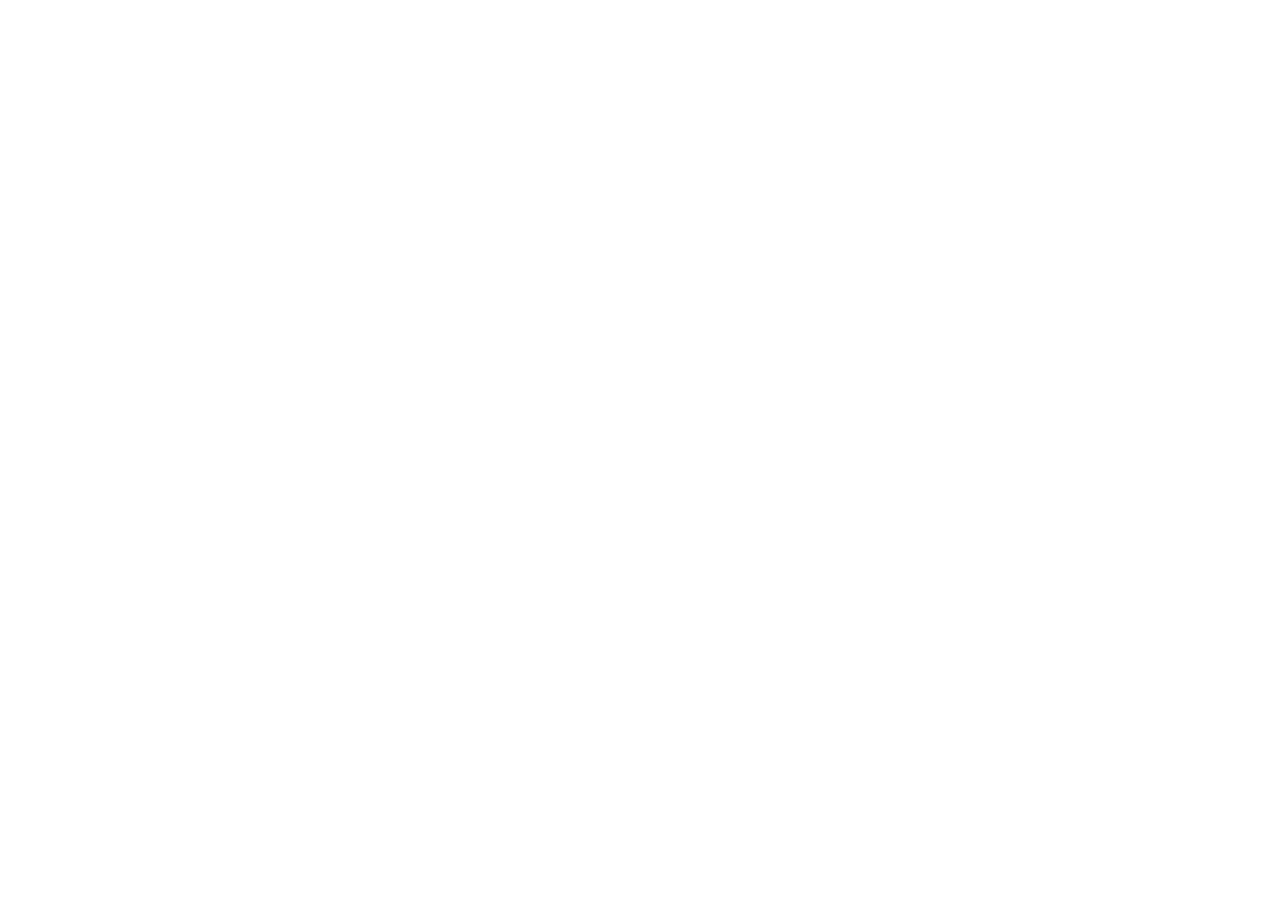
==== index.html @ 695e1c71 "Revert "fix mobile issue" This reverts commit d473c5e2837859a0e0d2f6d0179ee5eaed5ca032." ====
<!DOCTYPE html>
<html>
	<head>
		<meta http-equiv="content-type" content="text/html;charset=utf-8">
		<meta name="viewport" content="width=device-width, initial-scale=1.0, maximum-scale=1.0, user-scalable=0"/>
		<title>PageFlip5 template - Meet Pageflip 5</title>
		
		<!-- start custom fonts -->
		<!-- end custom fonts -->
		
		<!-- start needed css style files -->
		<link type="text/css" rel="stylesheet" href="css/pageflip.css">	
		<link type="text/css" rel="stylesheet" href="css/pageflip-custom.css">	
		<!-- end needed css style files -->

		<!-- start needed js libraries -->
		<script type="text/javascript" src="js/jquery-1.11.1.min.js"></script>	
		<script type="text/javascript" src="js/pageflip5-min.js"></script>
		<script type="text/javascript" src="js/key.js"></script>
		<!-- end needed js libraries -->
		
		<!-- div fix for FullScale needed if the book have top margin -->
		<style>.pageflip-container { padding-top: 1px; } </style>
	</head>
	<body>
		<!-- start embed pageflip -->
		<div id="pageflip"></div>
		<!-- end embed pageflip -->
		
		<!-- start script needed to run pageflip -->
		<script src="js/xmas-book.js"></script>
		<script type="text/javascript">
			$(document).load(function(e){
				startPageflip('chibook');
			})
			
		</script>
		<!-- end script needed to run pageflip -->
	</body>
</html>
---- css/pageflip.css ----
/* for pageflip5 1.45 */
#pageflip {
	width: 100%;
	overflow: hidden;
	/*visibility: hidden;*/
	display: block;
	/* use display:none only if needed! */
}

.pageflip-container {
	padding-top: 0px;
	min-width: 320px;
}
.pf-book-container {
}
.pf-book-content {
	opacity: 0;
	-webkit-transition: opacity 1s;
	-moz-transition: opacity 1s;
	-o-transition: opacity 1s;
	-ms-transition: opacity 1s;	
}
.pf-book-offset {
	-webkit-perspective: 3000px;
	-moz-perspective: 3000px;
	-ms-perspective: 3000px;
	perspective: 3000px;
	-webkit-perspective-origin-x: 50%;
	-webkit-perspective-origin-y: 50%;
	-moz-perspective-origin-x: 50%;
	-moz-perspective-origin-y: 50%;
	-ms-perspective-origin-x: 50%;
	-ms-perspective-origin-y: 50%;
	perspective-origin-x: 50%;
	perspective-origin-y: 50%;
}


.pf-page-container {
	position: absolute;
	overflow: hidden;
}

#pf-dropshadow {
	-webkit-box-shadow: 0 10px 30px rgba(0,0,0,1);
	-moz-box-shadow: 0 10px 30px rgba(0,0,0,1);
	-o-box-shadow: 0 10px 30px rgba(0,0,0,1);
	-ms-box-shadow: 0 10px 30px rgba(0,0,0,1);
	box-shadow: 0 10px 30px rgba(0,0,0,1);
}

.pf-flip-shadowA {
	background-image: -o-linear-gradient(left, rgba(0,0,0,0), rgba(0,0,0,1));
	background-image: -ms-linear-gradient(left, rgba(0,0,0,0), rgba(0,0,0,1));
	background-image: -moz-linear-gradient(left, rgba(0,0,0,0), rgba(0,0,0,1));
	background-image: -webkit-linear-gradient(left, rgba(0,0,0,0), rgba(0,0,0,1));
}
.pf-flip-shadowB {
	background-image: -o-linear-gradient(left, rgba(0,0,0,1), rgba(0,0,0,0), rgba(0,0,0,0));
	background-image: -ms-linear-gradient(left, rgba(0,0,0,1), rgba(0,0,0,0), rgba(0,0,0,0));
	background-image: -moz-linear-gradient(left, rgba(0,0,0,1), rgba(0,0,0,0), rgba(0,0,0,0));
	background-image: -webkit-linear-gradient(left, rgba(0,0,0,1), rgba(0,0,0,0), rgba(0,0,0,0));
}
.pf-flip-topshadow {
	background-image: -o-linear-gradient(left, rgba(0,0,0,0), rgba(0,0,0,.5), rgba(0,0,0,1), rgba(0,0,0,0));
	background-image: -ms-linear-gradient(left, rgba(0,0,0,0), rgba(0,0,0,.5), rgba(0,0,0,1), rgba(0,0,0,0));
	background-image: -moz-linear-gradient(left, rgba(0,0,0,0), rgba(0,0,0,.5), rgba(0,0,0,1), rgba(0,0,0,0));
	background-image: -webkit-linear-gradient(left, rgba(0,0,0,0), rgba(0,0,0,.5), rgba(0,0,0,1), rgba(0,0,0,0));
}
.pf-emboss-left {
	background-image: -o-linear-gradient(left, rgba(0,0,0,0), rgba(0,0,0,1));
	background-image: -ms-linear-gradient(left, rgba(0,0,0,0), rgba(0,0,0,1));
	background-image: -moz-linear-gradient(left, rgba(0,0,0,0), rgba(0,0,0,1));
	background-image: -webkit-linear-gradient(left, rgba(0,0,0,0), rgba(0,0,0,1));
	pointer-events: none;
}
.pf-emboss-right {
	background-image: -o-linear-gradient(left, rgba(0,0,0,.5), rgba(0,0,0,0));
	background-image: -ms-linear-gradient(left, rgba(0,0,0,.5), rgba(0,0,0,0));
	background-image: -moz-linear-gradient(left, rgba(0,0,0,.5), rgba(0,0,0,0));
	background-image: -webkit-linear-gradient(left, rgba(0,0,0,.5), rgba(0,0,0,0));
	pointer-events: none;
}


/* Controls layout/animation/hover fx ----------------------------------- */

#pageflip-controls {
	position: absolute;
	bottom: 0px;
	padding: 8px 0 16px;
	width: 100%;
	overflow: hidden;
	text-align: center;
	opacity: 0;
	-webkit-transition: opacity 1s;
	-moz-transition: opacity 1s;
	-o-transition: opacity 1s;
	-ms-transition: opacity 1s;
	color: #888;
	font-size: 12px;
}
.pf-centered-buttons,
.pf-left-buttons,
.pf-right-buttons {
	height: 26px;
	overflow: hidden;	
}

.pf-centered-buttons {
	position: relative;
	top: 0px;
	left: auto;
	right: auto;
	margin: 0px auto;
	width: 254px;
}
.pf-left-buttons {
	float: left;
	width: 104px;
	margin-left: 32px;	
}
.pf-right-buttons {
	float: right;
	width: 104px;
	margin-right: 32px;
}

.pf-control-bar-button {
}

.pf-control-bar-button,
.pf-control-bar-pager {
	float: left;
	height: 26px;
}
.pf-right {
	float: right;
}
.pf-control-bar-pager {
	padding-top: 2px;
	width: 150px;
	text-align: center;
}

#pf-pagerin {
	color: rgba(0,0,0,0.3);
	border: none;
	width: 140px;
	height: 22px;
    padding: 0px;
	font-size: 14px;
	/*font-family: Helvetica, Arial, sans-serif;*/
    border-style: none; 
    border-color: Transparent; 
    overflow: auto;  
    background: none;
    text-align: center;
}

.pf-control-bar-button g,
.pf-control-bar-pager g {
	fill: rgba(0,0,0,0.3);
	-webkit-transition: fill 0.2s;
	-moz-transition: fill 0.2s;
	-o-transition: fill 0.2s;
	-ms-transition: fill 0.2s;	
}
.pf-disabled {
	opacity: 0.2;
}

.pf-control-bar-button:not(.pf-disabled):hover g {
	fill: #FA0;
}
/*.control-bar-button.disabled:hover g,
.control-bar-pager.disabled:hover g  {
	fill: #888;
}*/
#pageflip-controls {
	color: rgba(0,0,0,0.3);	
}

/* Thumbnails layout/animation/hover fx ----------------------------------- */

#pageflip-thumbnails {
	position: absolute;
	top: 0px;
	width: 100%;
	overflow: hidden;
	
	-webkit-transition: top 0.5s, opacity 0.5s;
	-moz-transition: top 0.5s, opacity 0.5s;
	-o-transition: top 0.5s, opacity 0.5s;
	-ms-transition: top 0.5s, opacity 0.5s;

}
#pageflip-thumbnails.pf-hidden {
	top: -100px;
	opacity: 0;
}
#pf-thumbnail-container {
	width: 10px;
}
.pf-thumbnail-spread {
}
.pf-thumbnail-page {
}
.pf-thumbnail-spread,
.pf-thumbnail-page {
	float: left;
	margin: 0 16px 16px 0px;
	/*margin: 0 8px 16px 8px;*/
	background: #888;
	-moz-box-shadow: 0 5px 10px rgba(0,0,0,0.2);
	-webkit-box-shadow: 0 5px 10px rgba(0,0,0,0.2);
	box-shadow: 0 5px 10px rgba(0,0,0,0.2);
	overflow: hidden;
}
.pf-thumbnail-button {
	float: left;
	margin: 0px;
	padding: 0px;
}
.pf-thumbnail-button:hover {
	
	
}

#pf-copyright-text {
	display: none;
	clear: both;
	padding-top: 10px;
}
/* Default Page setup */

.pf-left-side {
	background: #666;
}

.pf-right-side {
	background: #666;
}
.pf-outer {
	background: none;
}


/*.page-container.left-side {
	border-radius:25px 0 0 25px;
}
.page-container.right-side {
	border-radius:0 25px 25px 0;
}*/

/* Responsive design */
/*body.w480 #pagerin,
body.w320 #pagerin {
	display: none;
}*/
#pf-controls.w480 .pf-control-bar-pager,
#pf-controls.w320 .pf-control-bar-pager {
	display: none;
	/*width: 16px;*/
}
#pf-controls.w480 .pf-centered-buttons,
#pf-controls.w320 .pf-centered-buttons {
	width: 160px;
	float: left;
	margin-left: 0;
	overflow: hidden;
}
#pf-controls.w480 .pf-centered-buttons {
	margin-left: 48px;
}
#pf-controls.w480 .pf-left-buttons,
#pf-controls.w320 .pf-left-buttons {
	width: 100%;
	margin-left: 0;
	
}
#pf-controls.w480 .pf-control-bar-button,
#pf-controls.w320 .pf-control-bar-button {
	width: 40px;
}

#pf-controls.w320 .pf-right-buttons,
#pf-controls.w480 .pf-right-buttons {
	width: 160px;
	margin-right: 0px;
}
#pf-controls.w480 .pf-right-buttons {
	margin-right: 48px;	
}
/*body.w480 .left-buttons {
	display: block;
	float: left;
}
body.w480 .right-buttons {
	display: block;
	float: right;
}*/
.pageflip-credits {
	display: none;
}
---- css/pageflip-custom.css ----
/*

		Global Pageflip Styles
		
*/
#pageflip {
	width: 100%;
	background: #ececec;
	-webkit-text-size-adjust: none;
	-moz-text-size-adjust: none;
	-ms-text-size-adjust: none;
}
#pf-pagerin {
	font-family: "Fauna One", "Lucida Grande", Helvetica, sans-serif;
}
#pf-stage {
	background: #ececec;
}
/*
	
		Container HTML Page Styles
		
*/
body {
	margin: 0;
}

.pf-left-side{
	background-color: #fff;
}
/*

		template 1 - Meet Pageflip Styles

*/
img{
	width: 100%;
	height: auto;

}
.canClick, .langSelect{
	cursor: pointer;
}

.langSelect{
	font-family: "Fauna One", "Lucida Grande", Helvetica, sans-serif;
	font-size: 14px;
	line-height: 22px;
	list-style: none;
	background: #ddd;
	padding: 2px;
	color: #777;
	font-weight: bold;
}
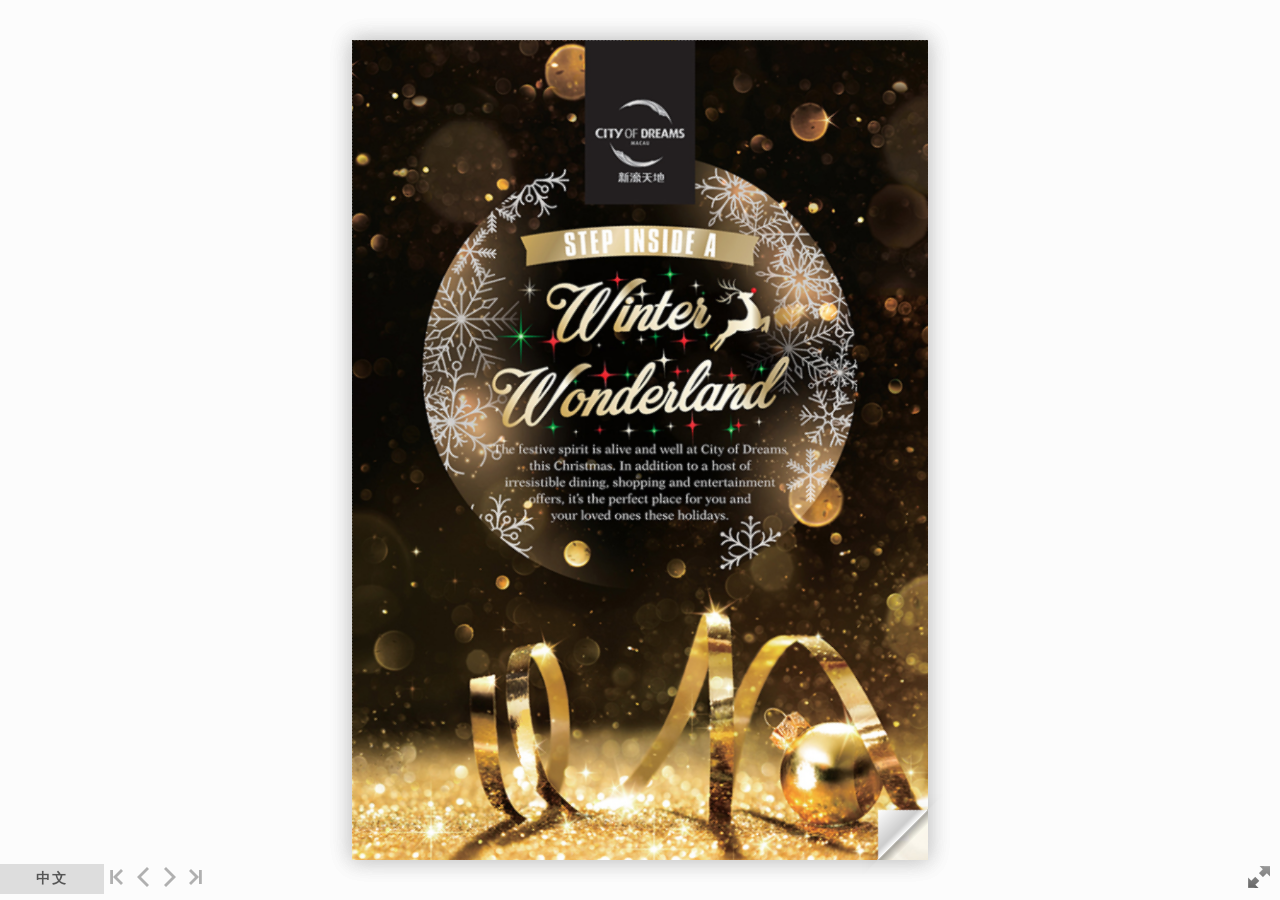
==== commit 2a1f4739: "fix bugs" ====
--- a/index.html
+++ b/index.html
@@ -1,40 +1,481 @@
-<!DOCTYPE html>
-<html>
-	<head>
-		<meta http-equiv="content-type" content="text/html;charset=utf-8">
-		<meta name="viewport" content="width=device-width, initial-scale=1.0, maximum-scale=1.0, user-scalable=0"/>
-		<title>PageFlip5 template - Meet Pageflip 5</title>
-		
-		<!-- start custom fonts -->
-		<!-- end custom fonts -->
-		
-		<!-- start needed css style files -->
-		<link type="text/css" rel="stylesheet" href="css/pageflip.css">	
-		<link type="text/css" rel="stylesheet" href="css/pageflip-custom.css">	
-		<!-- end needed css style files -->
-
-		<!-- start needed js libraries -->
-		<script type="text/javascript" src="js/jquery-1.11.1.min.js"></script>	
-		<script type="text/javascript" src="js/pageflip5-min.js"></script>
-		<script type="text/javascript" src="js/key.js"></script>
-		<!-- end needed js libraries -->
-		
-		<!-- div fix for FullScale needed if the book have top margin -->
-		<style>.pageflip-container { padding-top: 1px; } </style>
-	</head>
-	<body>
-		<!-- start embed pageflip -->
-		<div id="pageflip"></div>
-		<!-- end embed pageflip -->
-		
-		<!-- start script needed to run pageflip -->
-		<script src="js/xmas-book.js"></script>
-		<script type="text/javascript">
-			$(document).load(function(e){
-				startPageflip('chibook');
-			})
-			
-		</script>
-		<!-- end script needed to run pageflip -->
-	</body>
+<!doctype html>
+<html lang="en">
+<head>
+<meta charset="UTF-8">
+<title></title>
+<!-- <meta name="viewport" content="width = 700, user-scalable = no" /> -->
+<meta name="viewport" content="width=device-width, initial-scale=1.0, maximum-scale=1.0, user-scalable=0"/>
+<link rel="icon" type="image/png" href="pics/favicon.png" />
+<script type="text/javascript" src="extras/jquery.min.1.7.js"></script>
+<script type="text/javascript" src="extras/jquery-ui-1.8.20.custom.min.js"></script>
+<script type="text/javascript" src="extras/modernizr.2.5.3.min.js"></script>
+<script type="text/javascript" src="lib/hash.js"></script>
+</head>
+<body>
+
+<div id="canvas">
+
+
+<div class="magazine-viewport">
+	<div class="container">
+		<div class="magazine">
+			<!-- Next button -->
+			<div ignore="1" class="next-button"></div>
+			<!-- Previous button -->
+			<div ignore="1" class="previous-button"></div>
+		</div>
+	</div>
+	
+</div>
+<div class="bottom">
+		<div id="pageflip-controls">
+	
+				<div class="langSelect pf-left-buttons pf-control-bar-button">
+				<a href="chi/index.html">中文</a>
+			
+				</div>
+				
+				<div class="pf-right-buttons">					
+					<div class="zoom-icon zoom-icon-in"></div>
+				</div>
+				<div class="pf-centered-buttons ">
+					<div id="b-first" class="pf-control-bar-button "><svg version="1.2" baseProfile="tiny" id="Layer_1" xmlns="http://www.w3.org/2000/svg" xmlns:xlink="http://www.w3.org/1999/xlink"
+	 x="0px" y="0px" width="26px" height="26px" viewBox="0 0 26 26" xml:space="preserve">
+<g>
+	<polygon points="9,13 17,21 19,19 13,13 19,7 17,5 	"/>
+	<rect x="6.2" y="6" width="2.8" height="14"/>
+</g>
+</svg></div>
+					<div id="b-prev" class="pf-control-bar-button "><svg version="1.2" baseProfile="tiny" id="Layer_1" xmlns="http://www.w3.org/2000/svg" xmlns:xlink="http://www.w3.org/1999/xlink"
+				 x="0px" y="0px" width="26px" height="26px" viewBox="0 0 26 26" xml:space="preserve">
+			<g>
+				<polygon points="7,13 17,23 19,21 11,13 19,5 17,3 	"/>
+			</g>
+			</svg></div>
+					
+					<div id="b-next" class="pf-control-bar-button "><svg version="1.2" baseProfile="tiny" id="Layer_1" xmlns="http://www.w3.org/2000/svg" xmlns:xlink="http://www.w3.org/1999/xlink"
+				 x="0px" y="0px" width="26px" height="26px" viewBox="0 0 26 26" xml:space="preserve">
+			<g>
+				<polygon points="20,13 10,23 8,21 16,13 8,5 10,3 	"/>
+			</g>
+			</svg>
+			</div>
+			<div id="b-last" class="pf-control-bar-button"><svg version="1.2" baseProfile="tiny" id="Layer_1" xmlns="http://www.w3.org/2000/svg" xmlns:xlink="http://www.w3.org/1999/xlink"
+	 x="0px" y="0px" width="26px" height="26px" viewBox="0 0 26 26" xml:space="preserve">
+<g>
+	<polygon points="17,13 9,21 7,19 13,13 7,7 9,5 	"/>
+	<rect x="17" y="6" width="2.8" height="14"/>
+</g>
+</svg></div>
+					
+				</div>
+			</div>
+	</div>
+
+</div>
+<script type="text/javascript">
+
+function loadApp() {
+
+ 	$('#canvas').fadeIn(1000);
+
+ 	var flipbook = $('.magazine');
+
+ 	// Check if the CSS was already loaded
+	
+	if (flipbook.width()==0 || flipbook.height()==0) {
+		setTimeout(loadApp, 10);
+		return;
+	}
+	
+	// Create the flipbook
+
+	flipbook.turn({
+			
+			display:"single",
+			// Magazine width
+
+			width: 600,
+
+			// Magazine height
+
+			height: 852,
+
+			// Duration in millisecond
+
+			duration: 1000,
+
+			// Enables gradients
+
+			gradients: true,
+			
+			// Auto center this flipbook
+
+			autoCenter: true,
+
+			// Elevation from the edge of the flipbook when turning a page
+
+			elevation: 50,
+
+			// The number of pages
+
+			pages: 12,
+			//single page
+
+			// Events
+
+			display:"single",
+
+			when: {
+				turning: function(event, page, view) {
+					
+					var book = $(this),
+					currentPage = book.turn('page'),
+					pages = book.turn('pages');
+			
+					// Update the current URI
+
+					Hash.go('page/' + page).update();
+
+					// Show and hide navigation buttons
+
+					disableControls(page);
+
+				},
+
+				turned: function(event, page, view) {
+
+					disableControls(page);
+
+					$(this).turn('center');
+
+					$('#slider').slider('value', getViewNumber($(this), page));
+
+					if (page==1) { 
+						$(this).turn('peel', 'br');
+					}
+
+				},
+
+				missing: function (event, pages) {
+
+					// Add pages that aren't in the magazine
+
+					for (var i = 0; i < pages.length; i++)
+						addPage(pages[i], $(this));
+
+				}
+			}
+
+	});
+
+	// Zoom.js
+
+	$('.magazine-viewport').zoom({
+		flipbook: $('.magazine'),
+
+		max: function() { 
+			
+			return largeMagazineWidth()/$('.magazine').width();
+
+		}, 
+
+		when: {
+			swipeLeft: function() {
+
+				$(this).zoom('flipbook').turn('next');
+
+			},
+
+			swipeRight: function() {
+				
+				$(this).zoom('flipbook').turn('previous');
+
+			},
+
+			resize: function(event, scale, page, pageElement) {
+
+				if (scale==1)
+					loadSmallPage(page, pageElement);
+				else
+					loadLargePage(page, pageElement);
+
+			},
+
+			zoomIn: function () {
+
+				$('#slider-bar').hide();
+				$('.made').hide();
+				$('.magazine').removeClass('animated').addClass('zoom-in');
+				$('.zoom-icon').removeClass('zoom-icon-in').addClass('zoom-icon-out');
+				
+				if (!window.escTip && !$.isTouch) {
+					escTip = true;
+
+					$('<div />', {'class': 'exit-message'}).
+						html('<div>Press ESC to exit</div>').
+							appendTo($('body')).
+							delay(2000).
+							animate({opacity:0}, 500, function() {
+								$(this).remove();
+							});
+				}
+			},
+
+			zoomOut: function () {
+
+				$('#slider-bar').fadeIn();
+				$('.exit-message').hide();
+				$('.made').fadeIn();
+				$('.zoom-icon').removeClass('zoom-icon-out').addClass('zoom-icon-in');
+
+				setTimeout(function(){
+					$('.magazine').addClass('animated').removeClass('zoom-in');
+					resizeViewport();
+				}, 0);
+
+			}
+		}
+	});
+
+	// Zoom event
+
+	if ($.isTouch)
+		$('.magazine-viewport').bind('zoom.doubleTap', zoomTo);
+	else
+		$('.magazine-viewport').bind('zoom.tap', zoomTo);
+
+
+	// Using arrow keys to turn the page
+
+	$(document).keydown(function(e){
+
+		var previous = 37, next = 39, esc = 27;
+
+		switch (e.keyCode) {
+			case previous:
+
+				// left arrow
+				$('.magazine').turn('previous');
+				e.preventDefault();
+
+			break;
+			case next:
+
+				//right arrow
+				$('.magazine').turn('next');
+				e.preventDefault();
+
+			break;
+			case esc:
+				
+				$('.magazine-viewport').zoom('zoomOut');	
+				e.preventDefault();
+
+			break;
+		}
+	});
+
+	// URIs - Format #/page/1 
+
+	Hash.on('^page\/([0-9]*)$', {
+		yep: function(path, parts) {
+			var page = parts[1];
+
+			if (page!==undefined) {
+				if ($('.magazine').turn('is'))
+					$('.magazine').turn('page', page);
+			}
+
+		},
+		nop: function(path) {
+
+			if ($('.magazine').turn('is'))
+				$('.magazine').turn('page', 1);
+		}
+	});
+
+
+	$(window).resize(function() {
+		resizeViewport();
+	}).bind('orientationchange', function() {
+		resizeViewport();
+	});
+
+	// Regions
+
+	if ($.isTouch) {
+		$('.magazine').bind('touchstart', regionClick);
+	} else {
+		$('.magazine').click(regionClick);
+	}
+
+	// Events for the next button
+
+	$('.next-button').bind($.mouseEvents.over, function() {
+		
+		$(this).addClass('next-button-hover');
+
+	}).bind($.mouseEvents.out, function() {
+		
+		$(this).removeClass('next-button-hover');
+
+	}).bind($.mouseEvents.down, function() {
+		
+		$(this).addClass('next-button-down');
+
+	}).bind($.mouseEvents.up, function() {
+		
+		$(this).removeClass('next-button-down');
+
+	}).click(function() {
+		
+		$('.magazine').turn('next');
+
+	});
+	$("#b-next").click(function() {
+		
+		$('.magazine').turn('next');
+
+	});
+
+	// Events for the next button
+	
+	$('.previous-button').bind($.mouseEvents.over, function() {
+		
+		$(this).addClass('previous-button-hover');
+
+	}).bind($.mouseEvents.out, function() {
+		
+		$(this).removeClass('previous-button-hover');
+
+	}).bind($.mouseEvents.down, function() {
+		
+		$(this).addClass('previous-button-down');
+
+	}).bind($.mouseEvents.up, function() {
+		
+		$(this).removeClass('previous-button-down');
+
+	}).click(function() {
+		
+		$('.magazine').turn('previous');
+
+	});
+	$("#b-prev").click(function() {
+		
+		$('.magazine').turn('previous');
+
+	});
+
+	$("#b-first").click(function() {
+		if($(".magazine").turn("page")==1){
+			alert("First Page Already");
+			
+		}else{
+
+		$('.magazine').turn("page", 1);
+		}
+
+
+	});
+
+	$("#b-last").click(function() {
+		if($(".magazine").turn("page")==12){
+			alert("Last Page Already");
+			
+		}else{
+			$('.magazine').turn("page", 12);
+
+		}
+		
+		
+	});
+
+	// Slider
+
+	$( "#slider" ).slider({
+		min: 1,
+		max: numberOfViews(flipbook),
+
+		start: function(event, ui) {
+
+			if (!window._thumbPreview) {
+				_thumbPreview = $('<div />', {'class': 'thumbnail'}).html('<div></div>');
+				setPreview(ui.value);
+				_thumbPreview.appendTo($(ui.handle));
+			} else
+				setPreview(ui.value);
+
+			moveBar(false);
+
+		},
+
+		slide: function(event, ui) {
+
+			setPreview(ui.value);
+
+		},
+
+		stop: function() {
+
+			if (window._thumbPreview)
+				_thumbPreview.removeClass('show');
+			
+			$('.magazine').turn('page', Math.max(1, $(this).slider('value')*2 - 2));
+
+		}
+	});
+
+	resizeViewport();
+
+	$('.magazine').addClass('animated');
+
+  $('.magazine').css('overflow', 'visible');
+
+}
+
+// Zoom icon
+
+ $('.zoom-icon').bind('mouseover', function() { 
+ 	
+ 	if ($(this).hasClass('zoom-icon-in'))
+ 		$(this).addClass('zoom-icon-in-hover');
+
+ 	if ($(this).hasClass('zoom-icon-out'))
+ 		$(this).addClass('zoom-icon-out-hover');
+ 
+ }).bind('mouseout', function() { 
+ 	
+ 	 if ($(this).hasClass('zoom-icon-in'))
+ 		$(this).removeClass('zoom-icon-in-hover');
+ 	
+ 	if ($(this).hasClass('zoom-icon-out'))
+ 		$(this).removeClass('zoom-icon-out-hover');
+
+ }).bind('click', function() {
+
+ 	if ($(this).hasClass('zoom-icon-in'))
+ 		$('.magazine-viewport').zoom('zoomIn');
+ 	else if ($(this).hasClass('zoom-icon-out'))	
+		$('.magazine-viewport').zoom('zoomOut');
+
+ });
+
+ $('#canvas').hide();
+
+
+// Load the HTML4 version if there's not CSS transform
+
+yepnope({
+	test : Modernizr.csstransforms,
+	yep: ['lib/turn.min.js'],
+	nope: ['lib/turn.html4.min.js', 'css/jquery.ui.html4.css'],
+	both: ['lib/zoom.min.js', 'css/jquery.ui.css', 'js/magazine.js', 'css/magazine.css'],
+	complete: loadApp
+});
+
+</script>
+
+</body>
 </html>
